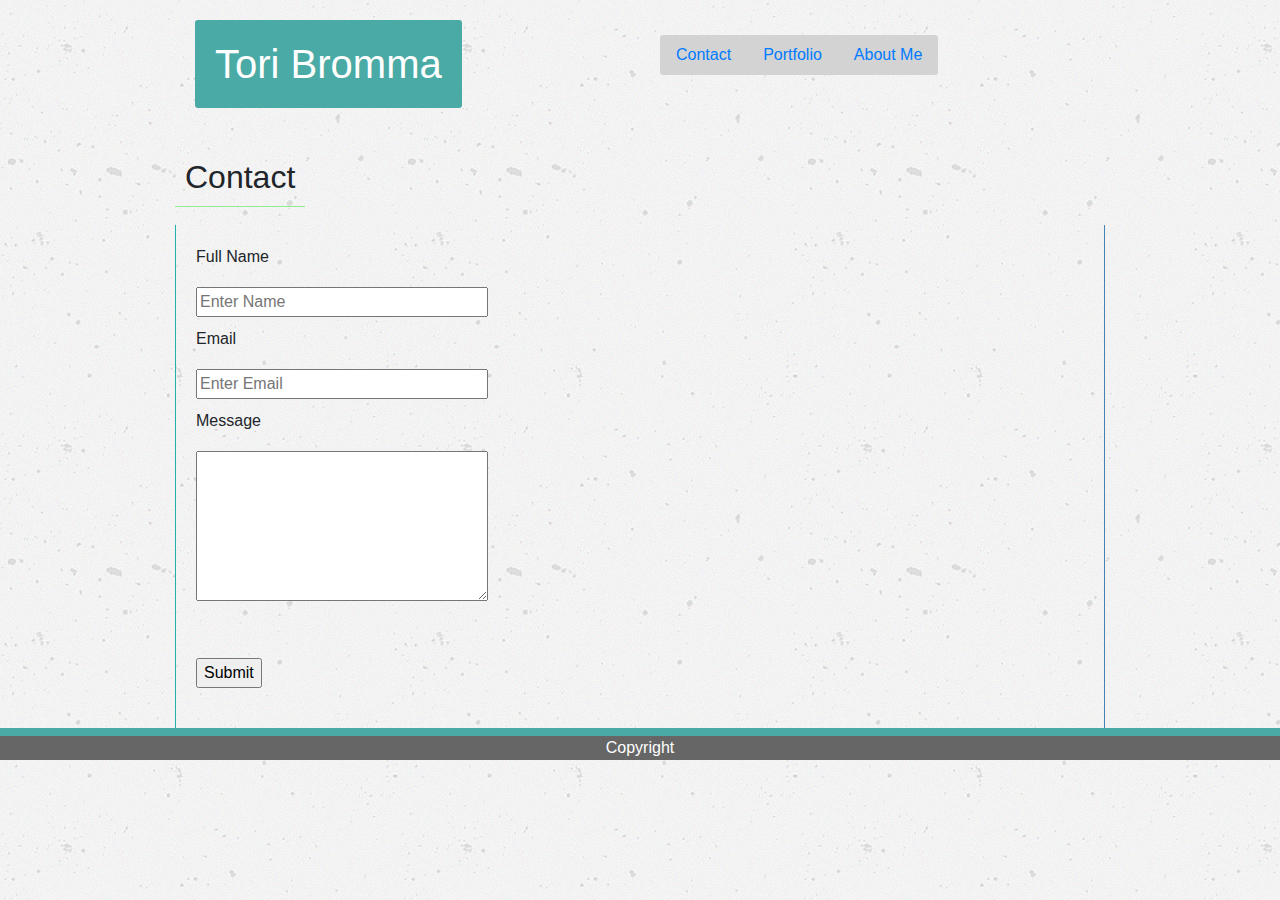
==== contact.html @ e3f737fc "added the other pageser pages and formatted the body" ====
<!DOCTYPE html>
<html lang="en">

<head>
  <meta charset="UTF-8">
  <meta name="viewport" content="width=device-width, initial-scale=1.0">
  <meta http-equiv="X-UA-Compatible" content="ie=edge">
  <title>Tori Bromma</title>
  <link rel="stylesheet" href="https://stackpath.bootstrapcdn.com/bootstrap/4.3.1/css/bootstrap.min.css"
    integrity="sha384-ggOyR0iXCbMQv3Xipma34MD+dH/1fQ784/j6cY/iJTQUOhcWr7x9JvoRxT2MZw1T" crossorigin="anonymous">
    <link rel="stylesheet" href="style.css">
  </head>

<body>

  <div class=" width container">
    <div class="row">
      <div class="col-sm-6">
        <h1 class="banner">Tori Bromma</h1>
      </div>
      <div class="column-sm-6">
        <ul class="nav navbaradj">
          <li class="nav-item">
            <a class="nav-link active" href="contact.html">Contact</a>
          </li>
          <li class="nav-item">
            <a class="nav-link" href="portfolio.html">Portfolio</a>
          </li>
          <li class="nav-item">
            <a class="nav-link" href="index.html">About Me</a>
          </li>
        </ul>
      </div>
    </div>

    <div class="row">


      <div class="col-sm-12">

        <div class="row">
          <h2 class="banner2">Contact</h2>
        </div>
        
        <div class="row">
          <div class="col-sm-12">
              <div class="media">
                    <form action="action_page.php">

                            <div class="submission">
                
                
                                <label for="fname">Full Name</label>
                                <input id="name" type="text" id="fname" name="Name" placeholder="Enter Name">
                                <br>
                                <label for="email">Email</label>
                                <input id="email" type="text" placeholder="Enter Email" name="email" required>
                
                                <br>
                                <label for="message">Message</label>
                                <textarea id="message" name="text"></textarea>
                                <br>
                                <input id="submit" type="submit" value="Submit">
                            </div>
                </div>
          </div>


        </div>

      </div>




    </div>
  </div>

  <div class="row">
        <div class="col-sm-12">
            <footer class="footer">
                Copyright
            </footer>
        
        </div>
        
        
          </div>

  </div>




</body>

</html>
---- style.css ----
.width {
    width: 960px;

  }

.banner {  
    background-color: #4aaaa5;
    padding: 20px;
    float: left;
    border-radius: 3px;
    color: white;
    margin: 20px;
    
}

.banner2 {
    margin-left: 15px;
    margin-top: 20px;
    padding: 10px;
    border-bottom: lightgreen solid 1px;
}

.navbaradj {
    margin: 20px;
    margin-top: 35px;
   
    background-color: lightgray;
    border-radius: 3px;
    
}

.media  {
margin-top: 10px;
border-left: lightseagreen 1px solid;
padding: 20px;
border-right: steelblue 1px solid;
}

#message {
    height: 150px;
    width: 100%;
    
    margin-bottom: 50px;
    margin-top: 10px;
}

#email {
    margin-top: 10px;
    
    width: 100%;
    margin-bottom: 10px;
}

#name {
    margin-top: 10px;
    
    margin-bottom: 10px;
    width: 100%;
}

#submit {
    margin-bottom: 20px;
}

footer {
    background-color: #666666;
    border-top: 8px solid #4aaaa5;
    font-family: 'Arial', 'Helvetica Neue', Helvetica, sans-serif;
    color: #ffffff;
    
}

.footer {
    flex-shrink: 0;
    text-align: center  ;
}

body {
    display: flex;
    flex-direction: column;
    background-image: url(background.png);
    
}

.content {
    flex: 1 0 auto;
    margin: 0 auto;
    

}

.portpic {
    width: 300px;
    height: 200px;
    position: relative;
    margin-right: 10px;
    margin-bottom: 10px;
    border: darkgreen 1px solid;
}
.text-block {
    position: absolute;
    background-color: #4aaaa5;
    width: 200px;
    color: white;
    bottom: 20px;
    left: 20px;
    border-radius: 2px;
    
    }

.text-block2 {
    position: absolute;
    background-color: #4aaaa5;
    width: 200px;
    color: white;
    bottom: 20px;
    left: 20px;
    border-radius: 2px;
    }
    
    .text-block3 {
        position: absolute;
        background-color: #4aaaa5;
        width: 200px;
        color: white;
        bottom: 20px;
        left: 20px;
        border-radius: 2px;
        }

        .text-block4 {
            position: absolute;
            background-color: #4aaaa5;
            width: 200px;
            color: white;
            bottom: 20px;
            left: 20px;
            border-radius: 2px;
            }
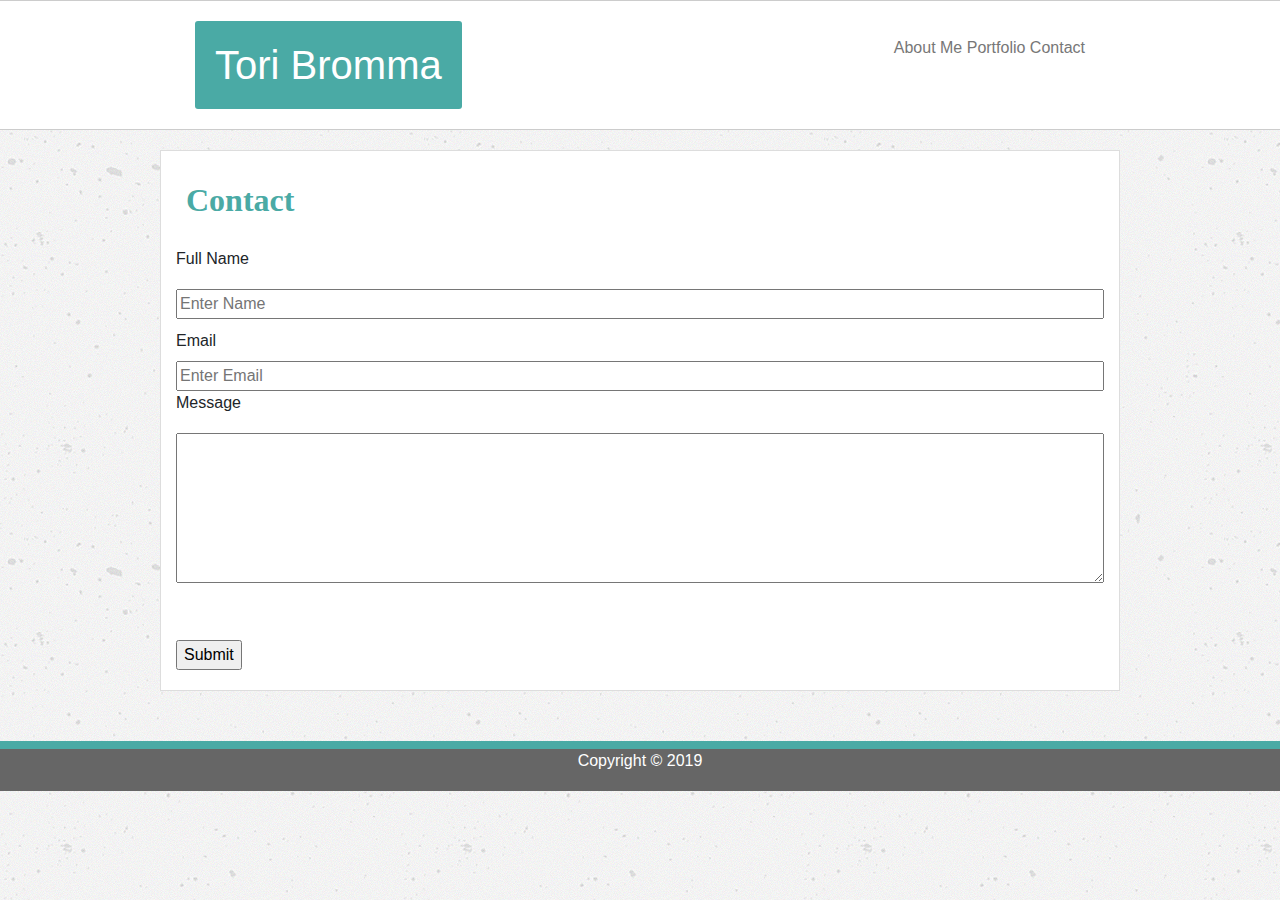
==== commit 018c76af: "changed navbar and header and added a media query" ====
--- a/contact.html
+++ b/contact.html
@@ -9,31 +9,32 @@
   <link rel="stylesheet" href="https://stackpath.bootstrapcdn.com/bootstrap/4.3.1/css/bootstrap.min.css"
     integrity="sha384-ggOyR0iXCbMQv3Xipma34MD+dH/1fQ784/j6cY/iJTQUOhcWr7x9JvoRxT2MZw1T" crossorigin="anonymous">
     <link rel="stylesheet" href="style.css">
+  
   </head>
 
-<body>
+  <body>
+  
+      <div class="row header">
+          <div class="col-sm-12 content">
+            <h1 class="banner">Tori Bromma</h1>
+            <ul class="navbaradj">
+                <li>
+                  <a href="index.html">About Me</a>
+                </li>
+                <li >
+                  <a href="portfolio.html">Portfolio</a>
+                </li>
+                <li>
+                  <a href="contact.html">Contact</a>
+                </li>
+              </ul>
+          </div>
+          
+        </div>
+      
+  <div class="content container">
 
-  <div class=" width container">
-    <div class="row">
-      <div class="col-sm-6">
-        <h1 class="banner">Tori Bromma</h1>
-      </div>
-      <div class="column-sm-6">
-        <ul class="nav navbaradj">
-          <li class="nav-item">
-            <a class="nav-link active" href="contact.html">Contact</a>
-          </li>
-          <li class="nav-item">
-            <a class="nav-link" href="portfolio.html">Portfolio</a>
-          </li>
-          <li class="nav-item">
-            <a class="nav-link" href="index.html">About Me</a>
-          </li>
-        </ul>
-      </div>
-    </div>
-
-    <div class="row">
+    <div class="row contentborder">
 
 
       <div class="col-sm-12">
@@ -44,7 +45,7 @@
         
         <div class="row">
           <div class="col-sm-12">
-              <div class="media">
+              <div>
                     <form action="action_page.php">
 
                             <div class="submission">
@@ -65,33 +66,20 @@
                 </div>
           </div>
 
+    </div>
+ 
+  </div>
+  
 
-        </div>
-
-      </div>
-
-
-
-
-    </div>
   </div>
+  </div>
+  <div class="push"></div> 
 
   <div class="row">
-        <div class="col-sm-12">
-            <footer class="footer">
-                Copyright
-            </footer>
-        
-        </div>
-        
-        
-          </div>
-
-  </div>
-
-
-
-
+  <div class="col-sm-12">
+      <footer class="footer">
+        Copyright © 2019
+      </footer>
 </body>
 
 </html>--- a/style.css
+++ b/style.css
@@ -1,9 +1,21 @@
-
-
-.width {
-    width: 960px;
-
-  }
+html, body {
+    height: 100%;
+    margin: 0 auto;
+    background-image: url(background.png); 
+}
+
+.wrapper {
+
+    min-height: 100%;
+    margin-bottom: -50px;
+}
+.header {
+    background-color: #ffffff;
+    margin-bottom: 20px;
+    border: 1px solid #cccccc;
+
+
+}
 
 .banner {  
     background-color: #4aaaa5;
@@ -13,49 +25,91 @@
     color: white;
     margin: 20px;
     
-}
+    position: static;
+    overflow: auto;
+  
+    
+}
+
+
+.content {
+    width: 100%;
+    max-width: 960px;
+  background-color: #ffffff;
+  margin: 0 auto;
+  clear: both;
+}
+.contentborder {
+    border : #dddddd solid 1px;
+}
+
+
+p {
+    color: #777777;
+    font-family: 'Arial', 'Helvetica Neue', Helvetica, sans-serif;
+}
+
+.footer,
+.push {
+  height: 50px;
+  margin: auto;
+  width: 100%;
+  text-align: center;
+}
+
 
 .banner2 {
     margin-left: 15px;
     margin-top: 20px;
     padding: 10px;
-    border-bottom: lightgreen solid 1px;
+    padding-bottom: 20px;
+    color: #4aaaa5;
+    font-family: 'Georgia', Times, 'Times New Roman', serif;
+    font-weight: bold;
+    
+   
 }
 
 .navbaradj {
     margin: 20px;
     margin-top: 35px;
-   
-    background-color: lightgray;
+   float: right;
     border-radius: 3px;
-    
-}
+    font-family: 'Arial', 'Helvetica Neue', Helvetica, sans-serif;
+    padding-bottom: 10px;
+}
+
+li, a {
+    border-right: #777777;
+    display: inline;
+    color: #777777; 
+}
+
+
 
 .media  {
-margin-top: 10px;
+
 border-left: lightseagreen 1px solid;
-padding: 20px;
+
 border-right: steelblue 1px solid;
+
 }
 
 #message {
     height: 150px;
-    width: 100%;
-    
     margin-bottom: 50px;
     margin-top: 10px;
+    width: 100%;
 }
 
 #email {
-    margin-top: 10px;
-    
-    width: 100%;
-    margin-bottom: 10px;
+    width: 100%;
+    margin: 0 auto;
+    
 }
 
 #name {
     margin-top: 10px;
-    
     margin-bottom: 10px;
     width: 100%;
 }
@@ -69,18 +123,7 @@
     border-top: 8px solid #4aaaa5;
     font-family: 'Arial', 'Helvetica Neue', Helvetica, sans-serif;
     color: #ffffff;
-    
-}
-
-.footer {
-    flex-shrink: 0;
-    text-align: center  ;
-}
-
-body {
-    display: flex;
-    flex-direction: column;
-    background-image: url(background.png);
+    height: 50px;
     
 }
 
@@ -95,8 +138,7 @@
     width: 300px;
     height: 200px;
     position: relative;
-    margin-right: 10px;
-    margin-bottom: 10px;
+    margin: 30px;
     border: darkgreen 1px solid;
 }
 .text-block {
@@ -107,6 +149,7 @@
     bottom: 20px;
     left: 20px;
     border-radius: 2px;
+    margin-left: 20px; 
     
     }
 
@@ -118,6 +161,8 @@
     bottom: 20px;
     left: 20px;
     border-radius: 2px;
+    margin-left: 20px;
+    
     }
     
     .text-block3 {
@@ -139,3 +184,24 @@
             left: 20px;
             border-radius: 2px;
             }
+
+         @media screen and (max-width: 768px ) {
+                .container, .header, .content, .footer {
+                  float: none;
+                  width: 100%;
+                }
+                  .portpic {
+                 margin: 0;
+
+                }
+                 
+                .header {
+                    width: auto;
+                }
+
+                .navbaradj {
+                    float: left;
+                }
+            }
+
+                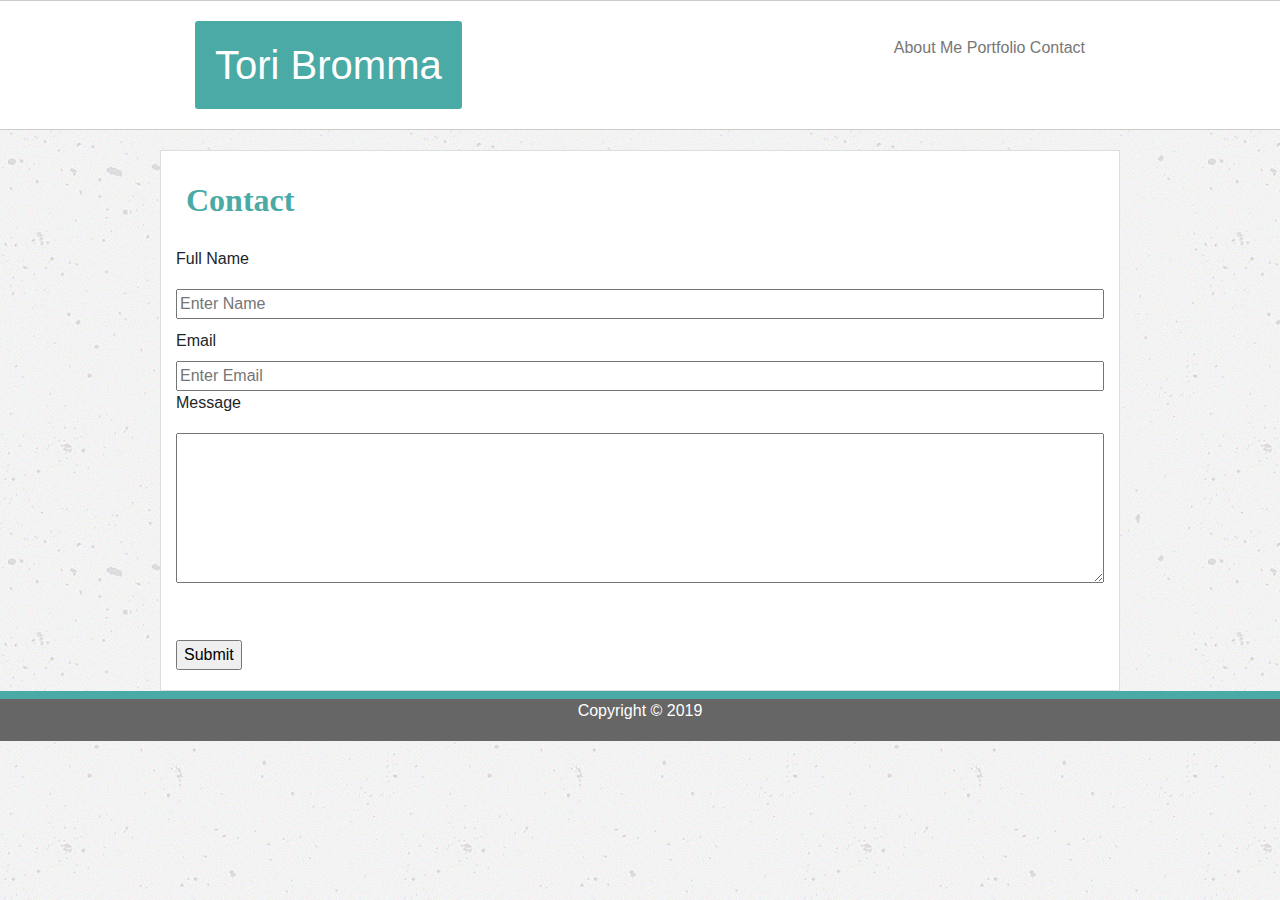
==== commit cd35d9f7: "changes to footer/wrapper" ====
--- a/contact.html
+++ b/contact.html
@@ -12,7 +12,7 @@
   
   </head>
 
-  <body>
+  <body class="wrapper">
   
       <div class="row header">
           <div class="col-sm-12 content">
@@ -34,7 +34,7 @@
       
   <div class="content container">
 
-    <div class="row contentborder">
+    <div class="row wrapper contentborder">
 
 
       <div class="col-sm-12">
--- a/style.css
+++ b/style.css
@@ -13,6 +13,7 @@
     background-color: #ffffff;
     margin-bottom: 20px;
     border: 1px solid #cccccc;
+    overflow: auto;
 
 
 }
@@ -25,11 +26,11 @@
     color: white;
     margin: 20px;
     
-    position: static;
-    overflow: auto;
+   
   
     
 }
+
 
 
 .content {
@@ -47,6 +48,12 @@
 p {
     color: #777777;
     font-family: 'Arial', 'Helvetica Neue', Helvetica, sans-serif;
+
+}
+
+.firstparagraph {
+    margin-top: 20px;
+
 }
 
 .footer,
@@ -192,16 +199,19 @@
                 }
                   .portpic {
                  margin: 0;
-
+                    margin-bottom: 10px;
+                  
                 }
                  
                 .header {
                     width: auto;
-                }
+                
+                }   
 
                 .navbaradj {
                     float: left;
                 }
             }
 
+
                 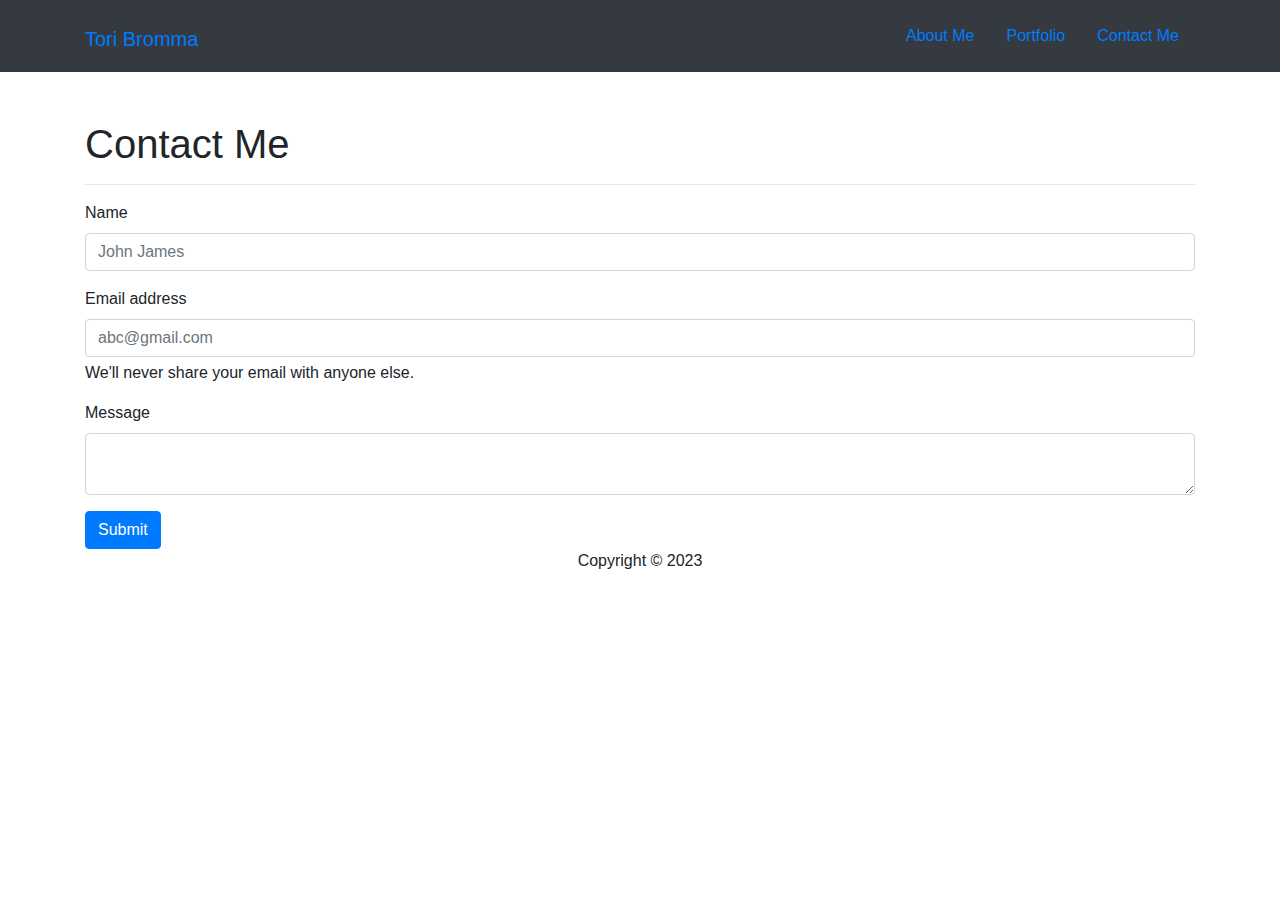
==== commit 07ae15b0: "fixed contact page" ====
--- a/contact.html
+++ b/contact.html
@@ -8,78 +8,74 @@
   <title>Tori Bromma</title>
   <link rel="stylesheet" href="https://stackpath.bootstrapcdn.com/bootstrap/4.3.1/css/bootstrap.min.css"
     integrity="sha384-ggOyR0iXCbMQv3Xipma34MD+dH/1fQ784/j6cY/iJTQUOhcWr7x9JvoRxT2MZw1T" crossorigin="anonymous">
-    <link rel="stylesheet" href="style.css">
-  
-  </head>
+  <link rel="stylesheet" href="style.css">
 
-  <body class="wrapper">
-  
-      <div class="row header">
-          <div class="col-sm-12 content">
-            <h1 class="banner">Tori Bromma</h1>
-            <ul class="navbaradj">
-                <li>
-                  <a href="index.html">About Me</a>
-                </li>
-                <li >
-                  <a href="portfolio.html">Portfolio</a>
-                </li>
-                <li>
-                  <a href="contact.html">Contact</a>
-                </li>
-              </ul>
-          </div>
-          
-        </div>
-      
-  <div class="content container">
+</head>
 
-    <div class="row wrapper contentborder">
+<body>
 
+  <nav class="navbar navbar-expand-lg bg-body-tertiary bg-dark ">
+    <div class="container">
+      <h1><a class="navbar-brand" href="#">Tori Bromma</a></h1>
+      <button class="navbar-toggler" type="button" data-bs-toggle="collapse" data-bs-target="#navbarNav"
+        aria-controls="navbarNav" aria-expanded="false" aria-label="Toggle navigation">
+        <span class="navbar-toggler-icon"></span>
+      </button>
+      <div class="collapse navbar-collapse justify-content-end" id="navbarNav">
+        <ul class="nav ">
+          <li class="nav-item">
+            <a class="nav-link active" aria-current="page" href="/index.html">About Me</a>
+          </li>
+          <li class="nav-item">
+            <a class="nav-link" href="/portfolio.html">Portfolio</a>
+          </li>
+          <li class="nav-item">
+            <a class="nav-link" href="/contact.html">Contact Me</a>
+          </li>
 
-      <div class="col-sm-12">
+        </ul>
+      </div>
+  </nav>
 
-        <div class="row">
-          <h2 class="banner2">Contact</h2>
-        </div>
-        
-        <div class="row">
-          <div class="col-sm-12">
-              <div>
-                    <form action="action_page.php">
+  <div class="container">
+    <!-- About Me Header -->
+    <div class="row">
+      <div class="col-md-12">
+        <h1 class="mt-5">Contact Me</h1>
+        <hr>
+      </div>
+    </div>
 
-                            <div class="submission">
-                
-                
-                                <label for="fname">Full Name</label>
-                                <input id="name" type="text" id="fname" name="Name" placeholder="Enter Name">
-                                <br>
-                                <label for="email">Email</label>
-                                <input id="email" type="text" placeholder="Enter Email" name="email" required>
-                
-                                <br>
-                                <label for="message">Message</label>
-                                <textarea id="message" name="text"></textarea>
-                                <br>
-                                <input id="submit" type="submit" value="Submit">
-                            </div>
-                </div>
-          </div>
+    <form>
+      <div class="mb-3">
+        <label for="name" class="form-label">Name</label>
+        <input placeholder="John James" type="tel" class="form-control" id="name" aria-describedby="name">
+      </div>
+      <div class="mb-3">
+        <label for="exampleInputEmail1" class="form-label">Email address</label>
+        <input placeholder="abc@gmail.com" type="email" class="form-control" id="exampleInputEmail1"
+          aria-describedby="emailHelp">
+        <div id="emailHelp" class="form-text">We'll never share your email with anyone else.</div>
+      </div>
+      <div class="mb-3">
+        <label for="exampleInputPassword1" class="form-label">Message</label>
+        <textarea type="password" class="form-control" id="exampleInputPassword1"></textarea>
+      </div>
 
-    </div>
- 
-  </div>
-  
+      <button type="submit" class="btn btn-primary">Submit</button>
+    </form>
 
   </div>
-  </div>
-  <div class="push"></div> 
 
   <div class="row">
-  <div class="col-sm-12">
-      <footer class="footer">
-        Copyright © 2019
+    <div class="col-sm-12 ">
+      <footer class="footer text-center sticky-bottom">
+        Copyright © 2023
       </footer>
+
+      <script src="https://cdn.jsdelivr.net/npm/bootstrap@5.3.1/dist/js/bootstrap.bundle.min.js"
+        integrity="sha384-HwwvtgBNo3bZJJLYd8oVXjrBZt8cqVSpeBNS5n7C8IVInixGAoxmnlMuBnhbgrkm"
+        crossorigin="anonymous"></script>
 </body>
 
 </html>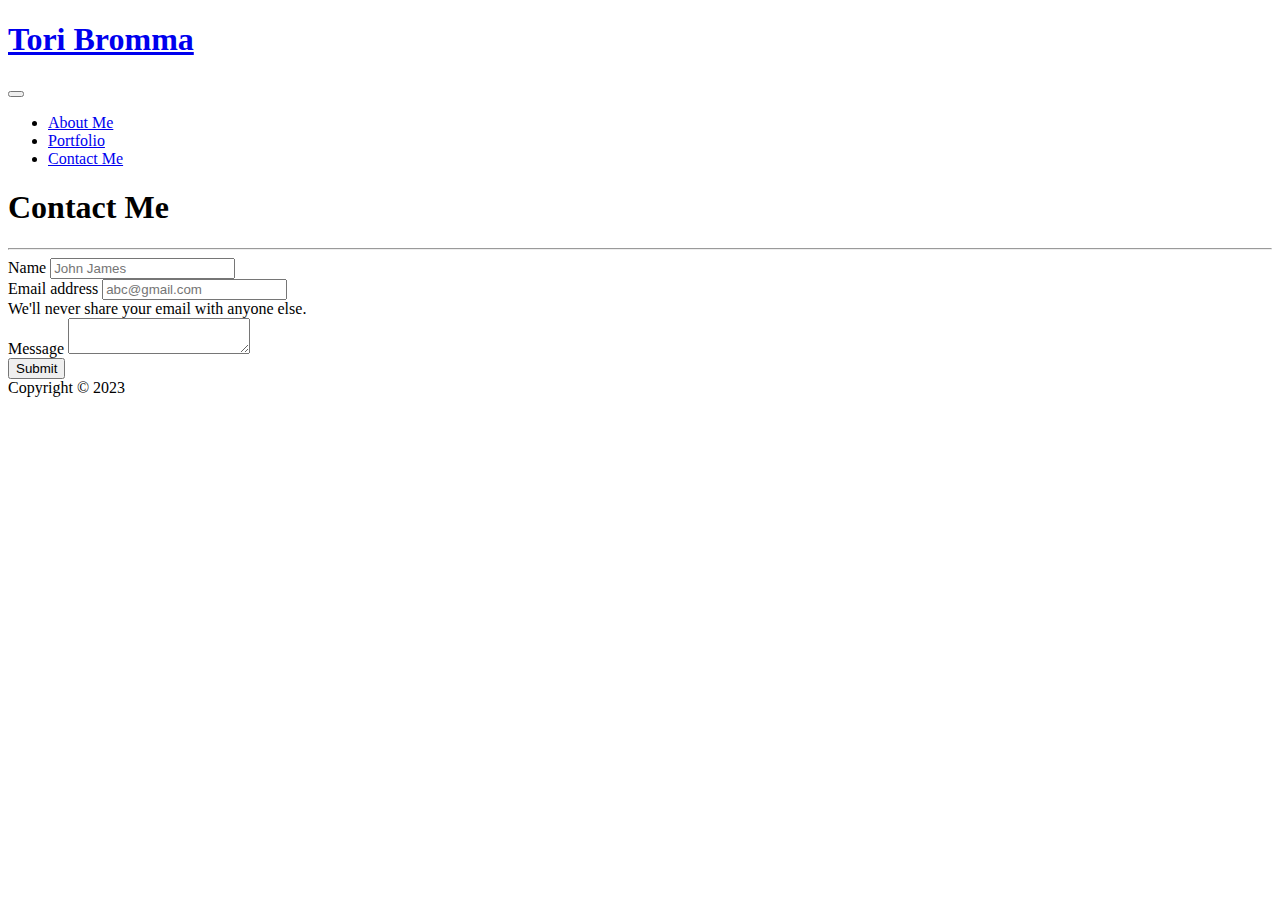
==== commit b368d8ed: "edited about me for more responsiveness and added portfolio section with overlays" ====
--- a/contact.html
+++ b/contact.html
@@ -6,15 +6,15 @@
   <meta name="viewport" content="width=device-width, initial-scale=1.0">
   <meta http-equiv="X-UA-Compatible" content="ie=edge">
   <title>Tori Bromma</title>
-  <link rel="stylesheet" href="https://stackpath.bootstrapcdn.com/bootstrap/4.3.1/css/bootstrap.min.css"
-    integrity="sha384-ggOyR0iXCbMQv3Xipma34MD+dH/1fQ784/j6cY/iJTQUOhcWr7x9JvoRxT2MZw1T" crossorigin="anonymous">
+  <link href="https://cdn.jsdelivr.net/npm/bootstrap@5.3.1/dist/css/bootstrap.min.css" rel="stylesheet"
+  integrity="sha384-4bw+/aepP/YC94hEpVNVgiZdgIC5+VKNBQNGCHeKRQN+PtmoHDEXuppvnDJzQIu9" crossorigin="anonymous">
   <link rel="stylesheet" href="style.css">
 
 </head>
 
 <body>
 
-  <nav class="navbar navbar-expand-lg bg-body-tertiary bg-dark ">
+  <nav class="navbar bg-dark navbar-expand-lg bg-body-tertiary" data-bs-theme="dark">
     <div class="container">
       <h1><a class="navbar-brand" href="#">Tori Bromma</a></h1>
       <button class="navbar-toggler" type="button" data-bs-toggle="collapse" data-bs-target="#navbarNav"
